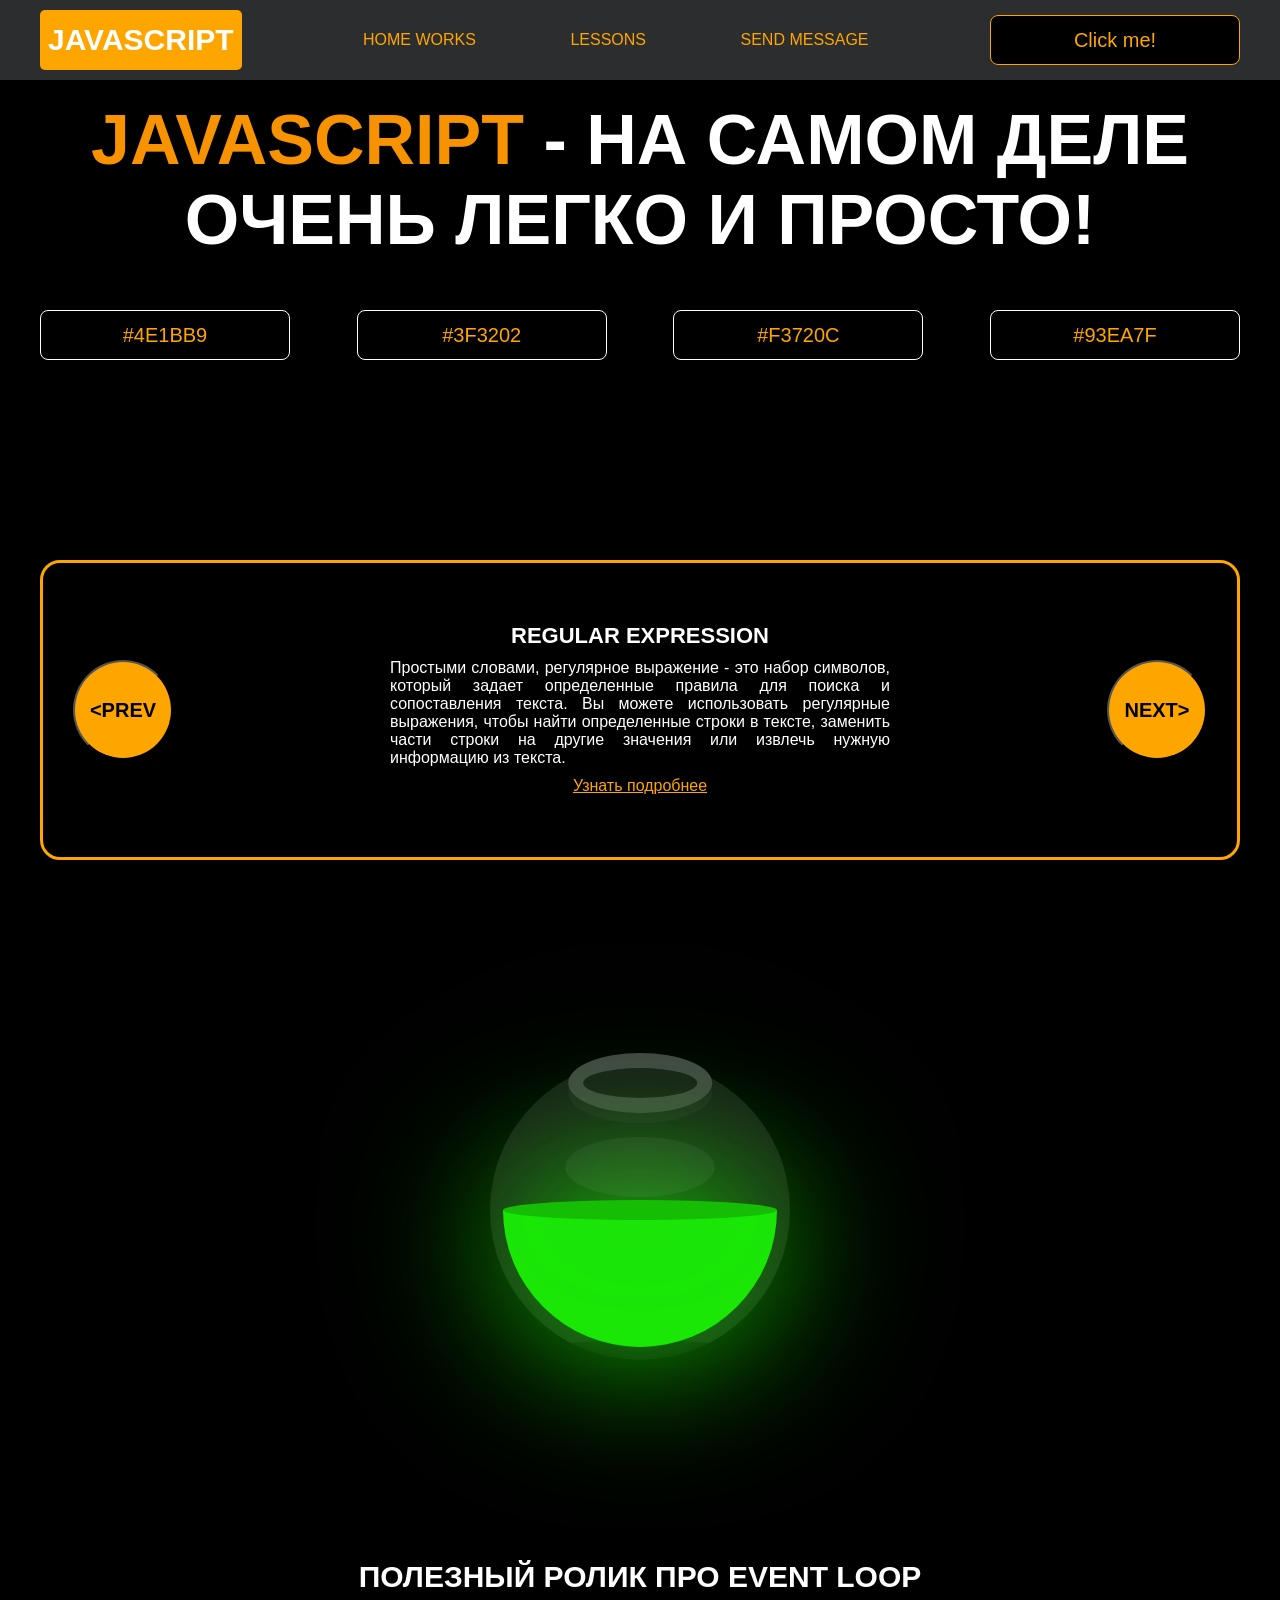
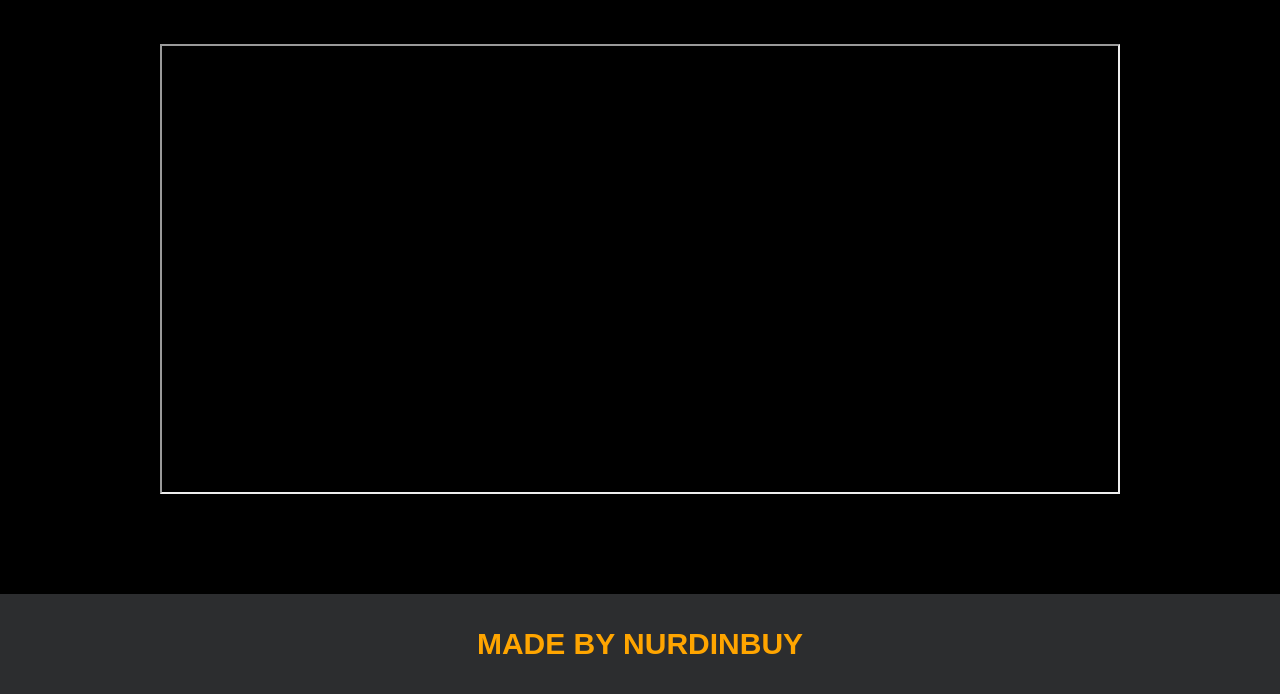
==== index.html @ e3768769 "add index" ====
<!DOCTYPE html>
<html lang="en">
<head>
    <meta charset="UTF-8">
    <title>Java Script</title>
    <link rel="stylesheet" href="project/css/style.css">
    <link rel="stylesheet" href="project/css/core.css">
</head>
<body>

<div class="wrapper">
    <div class="header">
        <div class="container">
            <div class="inner_header">
                <a href="index.html">
                    <div class="logotype">
                        <h2>JavaScript</h2>
                    </div>
                </a>
                <ul class="menu">
                    <li class="menu_link">
                        <a href="home_works.html">Home Works</a>
                    </li>
                    <li class="menu_link">
                        <a href="lessons.html">Lessons</a>
                    </li>
                    <li class="menu_link">
                        <a href="https://t.me/nurdinbuy16" target="_blank">Send message</a>
                    </li>
                </ul>
                <button class="btn" id="btn-get">Click me!</button>
            </div>
        </div>
    </div>

    <div class="main_block">
        <div class="container">
            <div class="inner_main">
                <h1><strong id="js-color">JavaScript</strong> - на самом деле очень легко и просто!</h1>
                <div class="colors-buttons">
                    <button class="btn btn-color"></button>
                    <button class="btn btn-color"></button>
                    <button class="btn btn-color"></button>
                    <button class="btn btn-color"></button>
                </div>
            </div>
        </div>
    </div>

    <div class="slider_block">
        <div class="container">
            <div class="inner_slider">
                <div class="slider">
                    <button class="btn-slide" id="prev">&lt;prev</button>
                    <div class="slide active_slide">
                        <div class="slide_card">
                            <h3>regular expression</h3>
                            <p>Простыми словами, регулярное выражение - это набор символов, который задает определенные правила для поиска и сопоставления текста. Вы можете использовать регулярные выражения, чтобы найти определенные строки в тексте, заменить части строки на другие значения или извлечь нужную информацию из текста.</p>
                            <a href="https://developer.mozilla.org/ru/docs/Web/JavaScript/Guide/Regular_expressions" target="_blank">Узнать подробнее</a>
                        </div>
                    </div>
                    <div class="slide">
                        <div class="slide_card">
                            <h3>recursion</h3>
                            <p>Простыми словами, рекурсия - это, когда функция делает повторяющиеся вызовы самой себя для решения задачи, пока не достигнет определенного условия выхода из рекурсии.</p>
                            <a href="https://learn.javascript.ru/recursion" target="_blank">Узнать подробнее</a>
                        </div>
                    </div>
                    <div class="slide">
                        <div class="slide_card">
                            <h3>json</h3>
                            <p>Простыми словами, JSON - это способ представления данных в виде текста, чтобы они могли быть легко поняты и использованы различными программами. Он использует простые правила для описания объектов и массивов, а также для представления простых типов данных, таких как строки, числа, логические значения и т.д.</p>
                            <a href="https://developer.mozilla.org/ru/docs/Learn/JavaScript/Objects/JSON" target="_blank">Узнать подробнее</a>
                        </div>
                    </div>
                    <div class="slide">
                        <div class="slide_card">
                            <h3>event loop</h3>
                            <p>Простыми словами, event loop похож на дежурного, который непрерывно проверяет, произошло ли какое-либо событие, и реагирует на него, когда оно происходит. Он имеет список задач, которые нужно выполнить, и он перебирает этот список событий одно за другим, обрабатывая каждое событие, когда оно наступает.</p>
                            <a href="https://highload.today/kak-ustroen-event-loop-v-javascript-parallelnaya-model-i-tsikl-sobytij/" target="_blank">Узнать подробнее</a>
                        </div>
                    </div>
                    <button class="btn-slide" id="next">next&gt;</button>
                </div>
            </div>
        </div>
    </div>

    <div class="bottle">
        <div class="container">
            <div class="bottle_inner">
                <a href="monster.html">
                    <div class="bowl">
                        <div class="shadow"></div>
                        <div class="liquid"></div>

                    </div>
                </a>
            </div>
        </div>
    </div>

    <div class="block_video">
        <div class="container">
            <h3>Полезный ролик про Event Loop</h3>
            <div class="inner_block_video">
                <iframe width="80%" height="450" src="https://www.youtube.com/embed/zDlg64fsQow" title="YouTube video player" allow="autoplay; clipboard-write; encrypted-media; gyroscope; picture-in-picture; web-share" allowfullscreen></iframe>
            </div>
        </div>
    </div>

    <div class="footer">
        <div class="container">
            <a href="https://www.instagram.com/nurdinbuy/" target="_blank">
                <div class="inner_footer">
                    <h2>Made by NurDinBuy</h2>
                </div>
            </a>
        </div>
    </div>
</div>

<div class="modal">
    <div class="modal_dialog">
        <div class="modal_content">
            <form action="#">
                <div class="modal_close">&#10006;</div>
                <div class="modal_title">Мы свяжемся с вами как можно быстрее!</div>
                <label>
                    <input
                        required
                        placeholder="Ваше имя"
                        name="name"
                        type="text"
                        class="modal_input"
                    >
                </label>
                <label>
                    <input
                        required
                        placeholder="Ваш номер телефона"
                        name="phone"
                        type="text"
                        class="modal_input"
                    >
                </label>
                <button class="btn btn_dark btn_min">Перезвонить мне</button>
            </form>
        </div>
    </div>
</div>

</body>
<script src="project/js/main.js"></script>
<script src="project/js/modal.js"></script>
</html>
---- project/css/style.css ----
/* HEADER */

.header {
    height: 80px;
    background: #2c2d2f;
    display: flex;
    align-items: center;
    width: 100%;
    position: fixed;
    top: 0;
    z-index: 2;
}

.inner_header {
    height: 100%;
    display: flex;
    align-items: center;
    justify-content: space-between;
}

/* LOGOTYPE */

.logotype {
    display: flex;
    align-items: center;
    justify-content: center;
    font-size: 22px;
    height: 60px;
    width: fit-content;
    background: var(--orange);
    padding: 8px;
    color: white;
    border-radius: 5px;
    cursor: pointer;
}

/* HEADER MENU */

.menu {
    display: flex;
    justify-content: space-around;
    width: 600px;
}

.menu_link a {
    color: var(--orange);
    text-transform: uppercase;
}

.menu_link a:hover {
    text-decoration: underline;
}

/* MAIN BLOCK */

.main_block {
    padding: 100px 0;
    background: black;
}

/* BUTTONS COLOR PICKER */

.colors-buttons {
    display: flex;
    justify-content: space-between;
    margin-top: 50px;
}

.btn-color {
    border-radius: 20px;
    border-color: white !important;
}

/* FOOTER */

.footer {
    background: #2c2d2f;
    width: 100%;
}

.inner_footer {
    display: flex;
    align-items: center;
    justify-content: center;
    height: 100px;
}

.footer h2 {
    text-transform: uppercase;
    color: var(--orange);
    font-weight: 600;
}


/* SLIDER BLOCK */

.slider_block {
    padding: 100px 0;
    background: black;
}

.slider {
    position: relative;
    width: 100%;
    height: 300px;
    overflow: hidden;
    border: 3px solid var(--orange);
    border-radius: 20px;
    display: flex;
    align-items: center;
    justify-content: space-between;
    padding: 0 30px;
}

.slide {
    position: absolute;
    top: 60px;
    left: 0;
    width: 100%;
    height: 100%;
    display: none;
    transition: opacity 0.5s ease-in-out;
}

.slide_card {
    color: white;
    margin: 0 auto;
    width: 500px;
    text-align: center;
}

.slide_card h3 {
    color: white;
    text-transform: uppercase;
    font-size: 22px;
}

.slide_card p {
    font-size: 16px;
    text-align: justify;
    margin: 10px 0;
}

.slide_card a {
    color: var(--orange);
    text-decoration: underline;
}

.slide.active_slide {
    display: block;
}

/* VIDEO BLOCK */

.block_video {
    background: black;
    padding: 100px 0;
}

.inner_block_video {
    display: flex;
    justify-content: center;
    margin-top: 50px;
}

/* MODAL */

.modal {
    position: fixed;
    height: 100%;
    width: 100%;
    top: 0;
    left: 0;
    z-index: 2;
    background: rgba(0, 0, 0, 0.5);
    backdrop-filter: blur(10px);
    display: none;
}

.modal_dialog {
    max-width: 500px;
    margin: 200px auto;
}

.modal_content {
    position: relative;
    width: 100%;
    padding: 40px;
    background-color: black;
    border: 2px solid var(--orange);
    border-radius: 4px;
    max-height: 80vh;
    overflow-y: auto;
}

.modal_content form {
    display: flex;
    flex-direction: column;
    align-items: center;
}

.modal_close {
    position: absolute;
    top: 8px;
    right: 14px;
    font-size: 30px;
    color: red;
    opacity: 0.5;
    font-weight: 700;
    border: none;
    background-color: transparent;
    cursor: pointer;
}

.modal_title {
    text-align: center;
    font-size: 22px;
    text-transform: uppercase;
    color: white;
}

.modal_content label, .btn_min {
    width: 100% !important;
    margin-top: 10px;
}

.modal_content input {
    width: 100%;
}

/*-------BOTTLE-------*/

.bottle {
    background: black;
    padding: 100px 0;
}

.bottle_inner {
    display: flex;
    justify-content: center;
    align-items: center;
}

.bowl {
    position: relative;
    width: 300px;
    height: 300px;
    background: rgba(255, 255, 255, 0.1);
    border-radius: 50%;
    border: 8px solid transparent;
    animation: animate 5s linear infinite;
    transform-origin: bottom center;
}

@keyframes animate {
    0% {
        transform: rotate(0deg);
    }
    25% {
        transform: rotate(22deg);
    }
    50% {
        transform: rotate(0deg);
    }
    75% {
        transform: rotate(-22deg);
    }
    100% {
        filter: hue-rotate(360deg);
    }
}

.bowl::before {
    content: "";
    position: absolute;
    top: -15px;
    left: 50%;
    transform: translateX(-50%);
    width: 40%;
    height: 30px;
    border: 15px solid #444;
    border-radius: 50%;
    box-shadow: 0 10px #222;

}

.bowl::after {
    content: "";
    position: absolute;
    top: 35%;
    left: 50%;
    transform: translate(-50%, -50%);
    width: 150px;
    height: 60px;
    background: rgba(255, 255, 255, 0.05);
    transform-origin: center;
    animation: animatebowlshadow 5s linear infinite;
    border-radius: 50%;
    animation-play-state: running;

}


@keyframes animatebowlshadow {
    0% {
        left: 50%;
        width: 150px;
        height: 60px;
    }
    25% {
        left: 55%;
        width: 140px;
        height: 65px;
    }
    50% {
        left: 50%;
        width: 150px;
        height: 60px;
    }
    75% {
        left: 45%;
        width: 140px;
        height: 65px;
    }
    100% {


    }
}


.liquid {
    position: absolute;
    top: 50%;
    left: 5px;
    right: 5px;
    bottom: 5px;
    background: #1ae907;
    border-bottom-left-radius: 150px;
    border-bottom-right-radius: 150px;
    filter: drop-shadow(0 0 80px #1ae907);
    transform-origin: top center;
    animation: animateliquid 5s linear infinite;
    animation-play-state: running;
}

@keyframes animateliquid {
    0% {
        transform: rotate(0deg);
    }
    25% {
        transform: rotate(-22deg);
    }
    30% {
        transform: rotate(-23deg);
    }
    50% {
        transform: rotate(0deg);
    }
    75% {
        transform: rotate(22deg);
    }
    80% {
        transform: rotate(23deg);
    }
    100% {
        transform: rotate(0deg);
    }


}

.liquid::before {
    content: "";
    position: absolute;
    top: -10px;
    width: 100%;
    height: 20px;
    background: #15be05;
    border-radius: 50%;
    filter: drop-shadow(0 0 80px #15be05);
}

.shadow {
    position: absolute;
    top: calc(50% + 150px);
    left: 50%;
    transform: translate(-50%, -50%);
    width: 260px;
    height: 40px;
    background: rgba(0, 0, 0, 0.5);
    border-radius: 50%;
    animation: animateshadow 5s linear infinite;
    animation-play-state: running;

}

@keyframes animateshadow {
    0% {
        left: 50%;
        width: 260px;
        height: 40px;
        top: calc(50% + 150px);

    }

    25% {
        left: 55%;
        width: 265px;
        height: 30px;
        top: calc(50% + 130px);

    }
    50% {
        left: 50%;
        width: 260px;
        height: 40px;
        top: calc(50% + 150px);

    }
    75% {
        left: 45%;
        width: 265px;
        height: 30px;
        top: calc(50% + 130px);

    }
    100% {
    }
}
---- project/css/core.css ----
* {
    margin: 0;
    padding: 0;
    box-sizing: border-box;
}

.container {
    width: 1200px;
    margin: 0 auto;
}

body {
    font-family: "Britannic Bold", sans-serif;
    background: #c2d0d0;
}

.btn {
    width: 250px;
    height: 50px;
    font-size: 20px;
    cursor: pointer;
    border: 1px solid var(--orange);
    background: black;
    color: var(--orange);
    border-radius: 8px;
}

.btn:hover {
    background: #414349;
}

.btn:active {
    background: #56585D;
    border: 2px solid var(--orange);
}

a {
    text-decoration: none;
}

li {
    list-style: none;
}

h1 {
    text-align: center;
    font-size: 70px;
    color: white;
    margin: 0 auto;
    text-transform: uppercase;
    font-weight: 600;
}

h2 {
    text-align: center;
    font-size: 30px;
    color: white;
    margin: 0 auto;
    text-transform: uppercase;
    font-weight: 600;
}

h3 {
    text-align: center;
    font-size: 30px;
    color: white;
    margin: 0 auto;
    text-transform: uppercase;
    font-weight: 600;
}

h4 {
    font-size: 24px;
    color: white;
    text-transform: uppercase;
    font-weight: 600;
}

strong {
    color: #F79300;
}

label {
    font-size: 24px;
    color: var(--orange);
}

input {
    width: 350px;
    height: 50px;
    font-size: 20px;
    padding-left: 5px;
    color: var(--orange);
    background: black;
    border: 2px solid var(--orange);
}

.checker {
    color: white;
    font-size: 30px;
}

.btn-slide {
    display: block;
    width: 100px;
    height: 100px;
    background: var(--orange);
    color: black;
    font-size: 20px;
    text-transform: uppercase;
    border-radius: 50%;
    font-weight: 800;
    z-index: 1;
}

.btn-slide:hover {
    background: #b68733 !important;
    cursor: pointer;
    color: white;
}

:root {
    --orange: orange;
    --black: black;
}
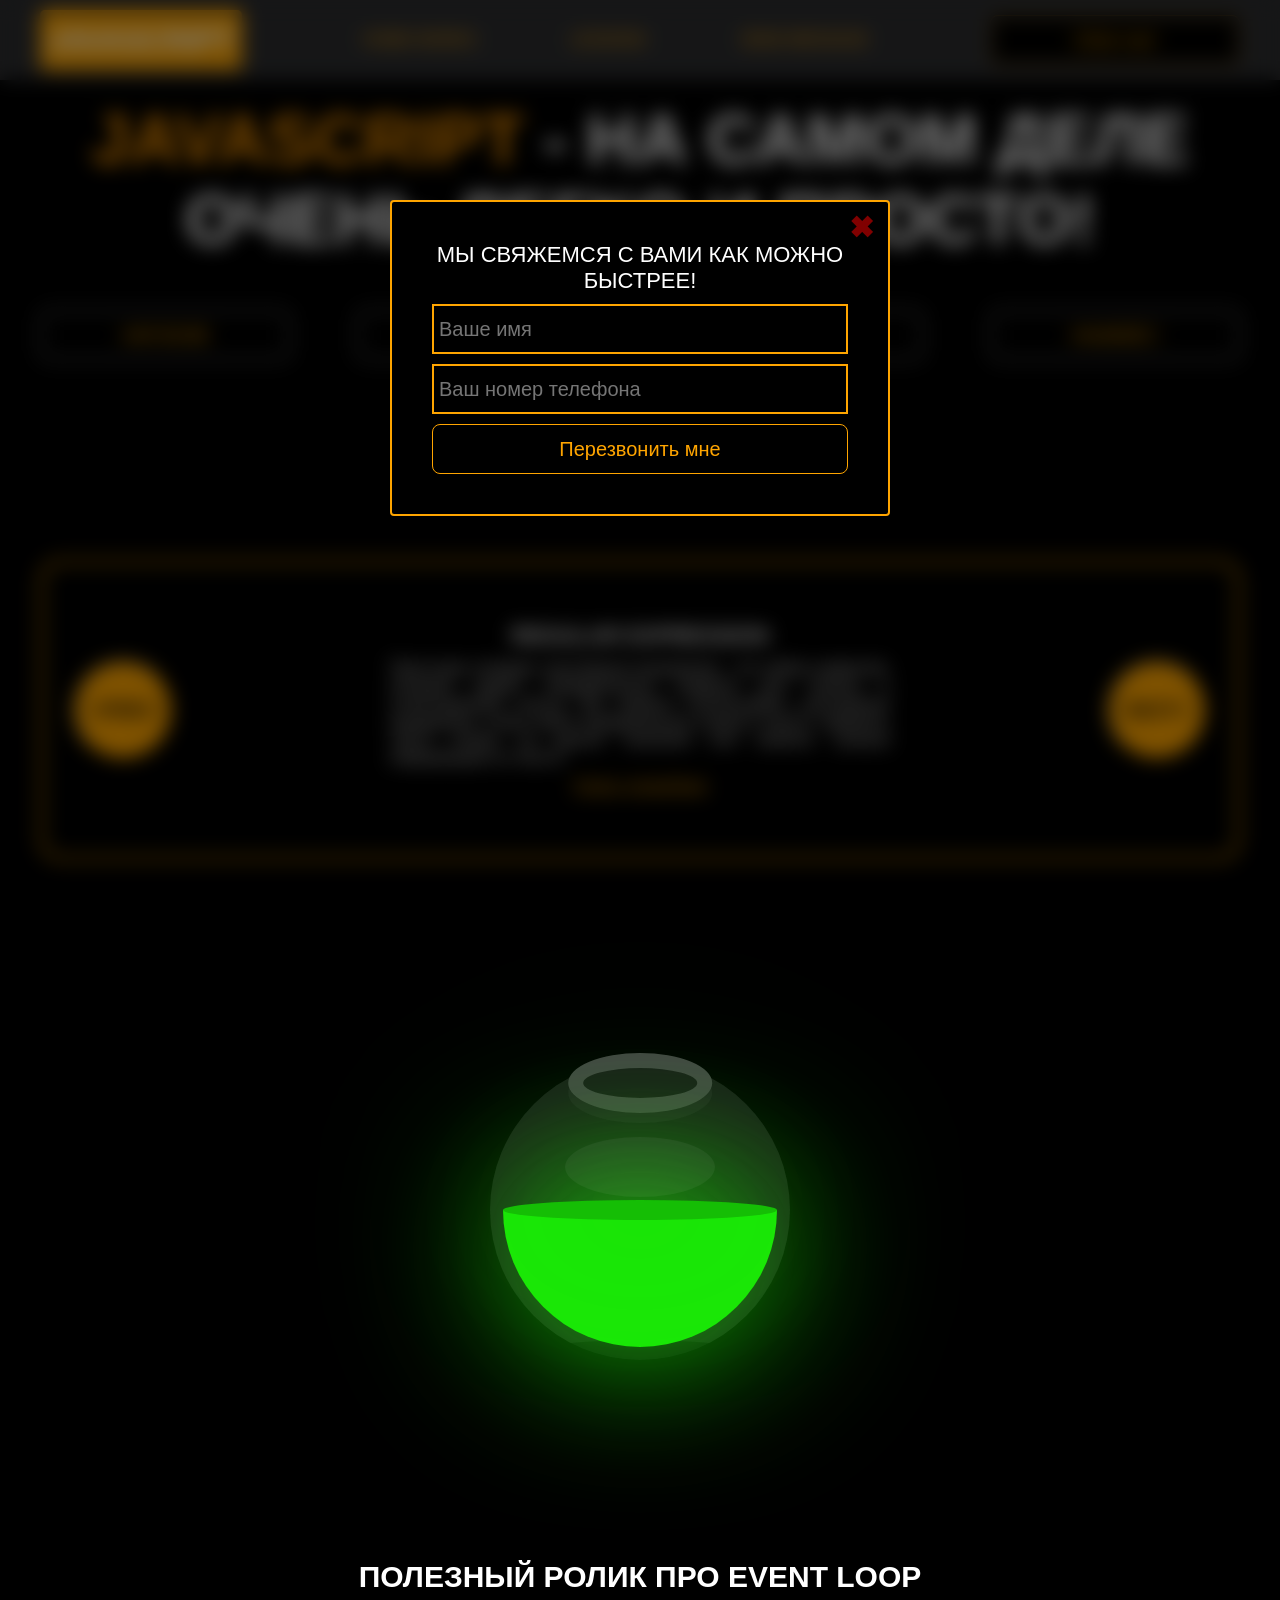
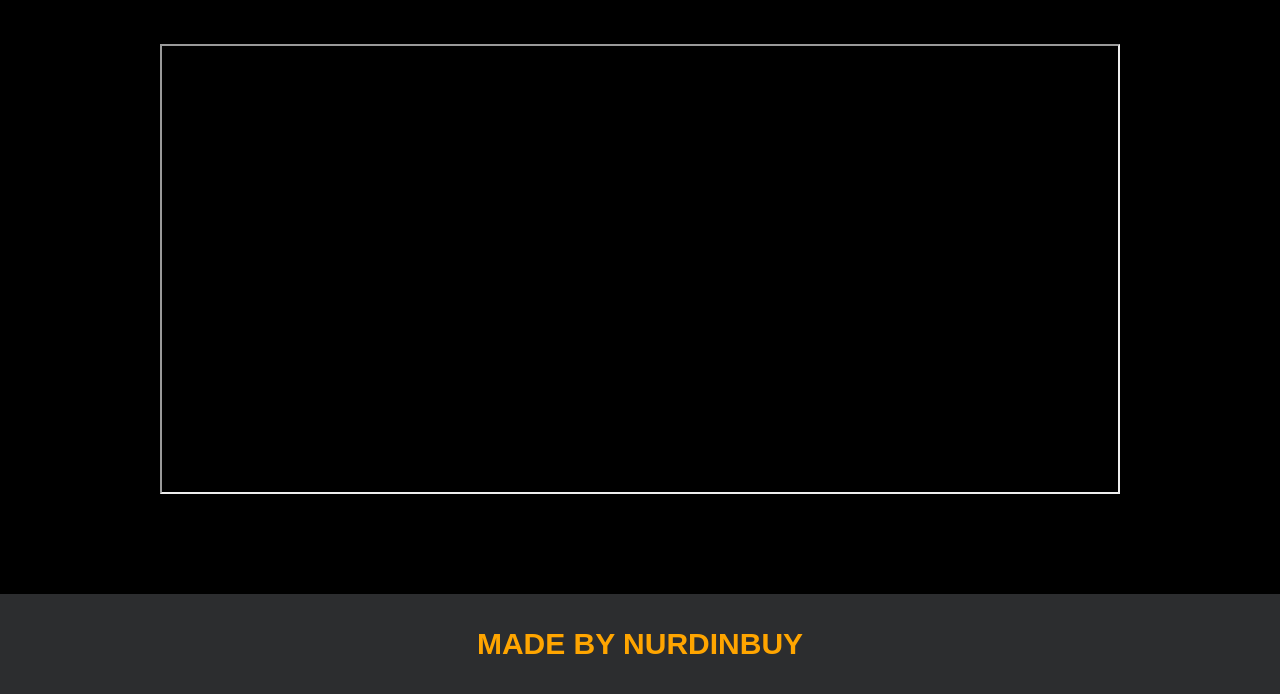
==== commit 8e92952c: "add script" ====
--- a/index.html
+++ b/index.html
@@ -3,8 +3,8 @@
 <head>
     <meta charset="UTF-8">
     <title>Java Script</title>
-    <link rel="stylesheet" href="project/css/style.css">
-    <link rel="stylesheet" href="project/css/core.css">
+    <link rel="stylesheet" href="css/style.css">
+    <link rel="stylesheet" href="css/core.css">
 </head>
 <body>
 
@@ -151,7 +151,7 @@
 </div>
 
 </body>
-<script src="project/js/main.js"></script>
-<script src="project/js/modal.js"></script>
+<script src="js/main.js"></script>
+<script src="js/modal.js"></script>
 </html>
 
--- a/css/style.css
+++ b/css/style.css
@@ -0,0 +1,430 @@
+/* HEADER */
+
+.header {
+    height: 80px;
+    background: #2c2d2f;
+    display: flex;
+    align-items: center;
+    width: 100%;
+    position: fixed;
+    top: 0;
+    z-index: 2;
+}
+
+.inner_header {
+    height: 100%;
+    display: flex;
+    align-items: center;
+    justify-content: space-between;
+}
+
+/* LOGOTYPE */
+
+.logotype {
+    display: flex;
+    align-items: center;
+    justify-content: center;
+    font-size: 22px;
+    height: 60px;
+    width: fit-content;
+    background: var(--orange);
+    padding: 8px;
+    color: white;
+    border-radius: 5px;
+    cursor: pointer;
+}
+
+/* HEADER MENU */
+
+.menu {
+    display: flex;
+    justify-content: space-around;
+    width: 600px;
+}
+
+.menu_link a {
+    color: var(--orange);
+    text-transform: uppercase;
+}
+
+.menu_link a:hover {
+    text-decoration: underline;
+}
+
+/* MAIN BLOCK */
+
+.main_block {
+    padding: 100px 0;
+    background: black;
+}
+
+/* BUTTONS COLOR PICKER */
+
+.colors-buttons {
+    display: flex;
+    justify-content: space-between;
+    margin-top: 50px;
+}
+
+.btn-color {
+    border-radius: 20px;
+    border-color: white !important;
+}
+
+/* FOOTER */
+
+.footer {
+    background: #2c2d2f;
+    width: 100%;
+}
+
+.inner_footer {
+    display: flex;
+    align-items: center;
+    justify-content: center;
+    height: 100px;
+}
+
+.footer h2 {
+    text-transform: uppercase;
+    color: var(--orange);
+    font-weight: 600;
+}
+
+
+/* SLIDER BLOCK */
+
+.slider_block {
+    padding: 100px 0;
+    background: black;
+}
+
+.slider {
+    position: relative;
+    width: 100%;
+    height: 300px;
+    overflow: hidden;
+    border: 3px solid var(--orange);
+    border-radius: 20px;
+    display: flex;
+    align-items: center;
+    justify-content: space-between;
+    padding: 0 30px;
+}
+
+.slide {
+    position: absolute;
+    top: 60px;
+    left: 0;
+    width: 100%;
+    height: 100%;
+    display: none;
+    transition: opacity 0.5s ease-in-out;
+}
+
+.slide_card {
+    color: white;
+    margin: 0 auto;
+    width: 500px;
+    text-align: center;
+}
+
+.slide_card h3 {
+    color: white;
+    text-transform: uppercase;
+    font-size: 22px;
+}
+
+.slide_card p {
+    font-size: 16px;
+    text-align: justify;
+    margin: 10px 0;
+}
+
+.slide_card a {
+    color: var(--orange);
+    text-decoration: underline;
+}
+
+.slide.active_slide {
+    display: block;
+}
+
+/* VIDEO BLOCK */
+
+.block_video {
+    background: black;
+    padding: 100px 0;
+}
+
+.inner_block_video {
+    display: flex;
+    justify-content: center;
+    margin-top: 50px;
+}
+
+/* MODAL */
+
+.modal {
+    position: fixed;
+    height: 100%;
+    width: 100%;
+    top: 0;
+    left: 0;
+    z-index: 2;
+    background: rgba(0, 0, 0, 0.5);
+    backdrop-filter: blur(10px);
+    display: none;
+}
+
+.modal_dialog {
+    max-width: 500px;
+    margin: 200px auto;
+}
+
+.modal_content {
+    position: relative;
+    width: 100%;
+    padding: 40px;
+    background-color: black;
+    border: 2px solid var(--orange);
+    border-radius: 4px;
+    max-height: 80vh;
+    overflow-y: auto;
+}
+
+.modal_content form {
+    display: flex;
+    flex-direction: column;
+    align-items: center;
+}
+
+.modal_close {
+    position: absolute;
+    top: 8px;
+    right: 14px;
+    font-size: 30px;
+    color: red;
+    opacity: 0.5;
+    font-weight: 700;
+    border: none;
+    background-color: transparent;
+    cursor: pointer;
+}
+
+.modal_title {
+    text-align: center;
+    font-size: 22px;
+    text-transform: uppercase;
+    color: white;
+}
+
+.modal_content label, .btn_min {
+    width: 100% !important;
+    margin-top: 10px;
+}
+
+.modal_content input {
+    width: 100%;
+}
+
+/*-------BOTTLE-------*/
+
+.bottle {
+    background: black;
+    padding: 100px 0;
+}
+
+.bottle_inner {
+    display: flex;
+    justify-content: center;
+    align-items: center;
+}
+
+.bowl {
+    position: relative;
+    width: 300px;
+    height: 300px;
+    background: rgba(255, 255, 255, 0.1);
+    border-radius: 50%;
+    border: 8px solid transparent;
+    animation: animate 5s linear infinite;
+    transform-origin: bottom center;
+}
+
+@keyframes animate {
+    0% {
+        transform: rotate(0deg);
+    }
+    25% {
+        transform: rotate(22deg);
+    }
+    50% {
+        transform: rotate(0deg);
+    }
+    75% {
+        transform: rotate(-22deg);
+    }
+    100% {
+        filter: hue-rotate(360deg);
+    }
+}
+
+.bowl::before {
+    content: "";
+    position: absolute;
+    top: -15px;
+    left: 50%;
+    transform: translateX(-50%);
+    width: 40%;
+    height: 30px;
+    border: 15px solid #444;
+    border-radius: 50%;
+    box-shadow: 0 10px #222;
+
+}
+
+.bowl::after {
+    content: "";
+    position: absolute;
+    top: 35%;
+    left: 50%;
+    transform: translate(-50%, -50%);
+    width: 150px;
+    height: 60px;
+    background: rgba(255, 255, 255, 0.05);
+    transform-origin: center;
+    animation: animatebowlshadow 5s linear infinite;
+    border-radius: 50%;
+    animation-play-state: running;
+
+}
+
+
+@keyframes animatebowlshadow {
+    0% {
+        left: 50%;
+        width: 150px;
+        height: 60px;
+    }
+    25% {
+        left: 55%;
+        width: 140px;
+        height: 65px;
+    }
+    50% {
+        left: 50%;
+        width: 150px;
+        height: 60px;
+    }
+    75% {
+        left: 45%;
+        width: 140px;
+        height: 65px;
+    }
+    100% {
+
+
+    }
+}
+
+
+.liquid {
+    position: absolute;
+    top: 50%;
+    left: 5px;
+    right: 5px;
+    bottom: 5px;
+    background: #1ae907;
+    border-bottom-left-radius: 150px;
+    border-bottom-right-radius: 150px;
+    filter: drop-shadow(0 0 80px #1ae907);
+    transform-origin: top center;
+    animation: animateliquid 5s linear infinite;
+    animation-play-state: running;
+}
+
+@keyframes animateliquid {
+    0% {
+        transform: rotate(0deg);
+    }
+    25% {
+        transform: rotate(-22deg);
+    }
+    30% {
+        transform: rotate(-23deg);
+    }
+    50% {
+        transform: rotate(0deg);
+    }
+    75% {
+        transform: rotate(22deg);
+    }
+    80% {
+        transform: rotate(23deg);
+    }
+    100% {
+        transform: rotate(0deg);
+    }
+
+
+}
+
+.liquid::before {
+    content: "";
+    position: absolute;
+    top: -10px;
+    width: 100%;
+    height: 20px;
+    background: #15be05;
+    border-radius: 50%;
+    filter: drop-shadow(0 0 80px #15be05);
+}
+
+.shadow {
+    position: absolute;
+    top: calc(50% + 150px);
+    left: 50%;
+    transform: translate(-50%, -50%);
+    width: 260px;
+    height: 40px;
+    background: rgba(0, 0, 0, 0.5);
+    border-radius: 50%;
+    animation: animateshadow 5s linear infinite;
+    animation-play-state: running;
+
+}
+
+@keyframes animateshadow {
+    0% {
+        left: 50%;
+        width: 260px;
+        height: 40px;
+        top: calc(50% + 150px);
+
+    }
+
+    25% {
+        left: 55%;
+        width: 265px;
+        height: 30px;
+        top: calc(50% + 130px);
+
+    }
+    50% {
+        left: 50%;
+        width: 260px;
+        height: 40px;
+        top: calc(50% + 150px);
+
+    }
+    75% {
+        left: 45%;
+        width: 265px;
+        height: 30px;
+        top: calc(50% + 130px);
+
+    }
+    100% {
+    }
+}
--- a/css/core.css
+++ b/css/core.css
@@ -0,0 +1,125 @@
+* {
+    margin: 0;
+    padding: 0;
+    box-sizing: border-box;
+}
+
+.container {
+    width: 1200px;
+    margin: 0 auto;
+}
+
+body {
+    font-family: "Britannic Bold", sans-serif;
+    background: #c2d0d0;
+}
+
+.btn {
+    width: 250px;
+    height: 50px;
+    font-size: 20px;
+    cursor: pointer;
+    border: 1px solid var(--orange);
+    background: black;
+    color: var(--orange);
+    border-radius: 8px;
+}
+
+.btn:hover {
+    background: #414349;
+}
+
+.btn:active {
+    background: #56585D;
+    border: 2px solid var(--orange);
+}
+
+a {
+    text-decoration: none;
+}
+
+li {
+    list-style: none;
+}
+
+h1 {
+    text-align: center;
+    font-size: 70px;
+    color: white;
+    margin: 0 auto;
+    text-transform: uppercase;
+    font-weight: 600;
+}
+
+h2 {
+    text-align: center;
+    font-size: 30px;
+    color: white;
+    margin: 0 auto;
+    text-transform: uppercase;
+    font-weight: 600;
+}
+
+h3 {
+    text-align: center;
+    font-size: 30px;
+    color: white;
+    margin: 0 auto;
+    text-transform: uppercase;
+    font-weight: 600;
+}
+
+h4 {
+    font-size: 24px;
+    color: white;
+    text-transform: uppercase;
+    font-weight: 600;
+}
+
+strong {
+    color: #F79300;
+}
+
+label {
+    font-size: 24px;
+    color: var(--orange);
+}
+
+input {
+    width: 350px;
+    height: 50px;
+    font-size: 20px;
+    padding-left: 5px;
+    color: var(--orange);
+    background: black;
+    border: 2px solid var(--orange);
+}
+
+.checker {
+    color: white;
+    font-size: 30px;
+}
+
+.btn-slide {
+    display: block;
+    width: 100px;
+    height: 100px;
+    background: var(--orange);
+    color: black;
+    font-size: 20px;
+    text-transform: uppercase;
+    border-radius: 50%;
+    font-weight: 800;
+    z-index: 1;
+}
+
+.btn-slide:hover {
+    background: #b68733 !important;
+    cursor: pointer;
+    color: white;
+}
+
+:root {
+    --orange: orange;
+    --black: black;
+}
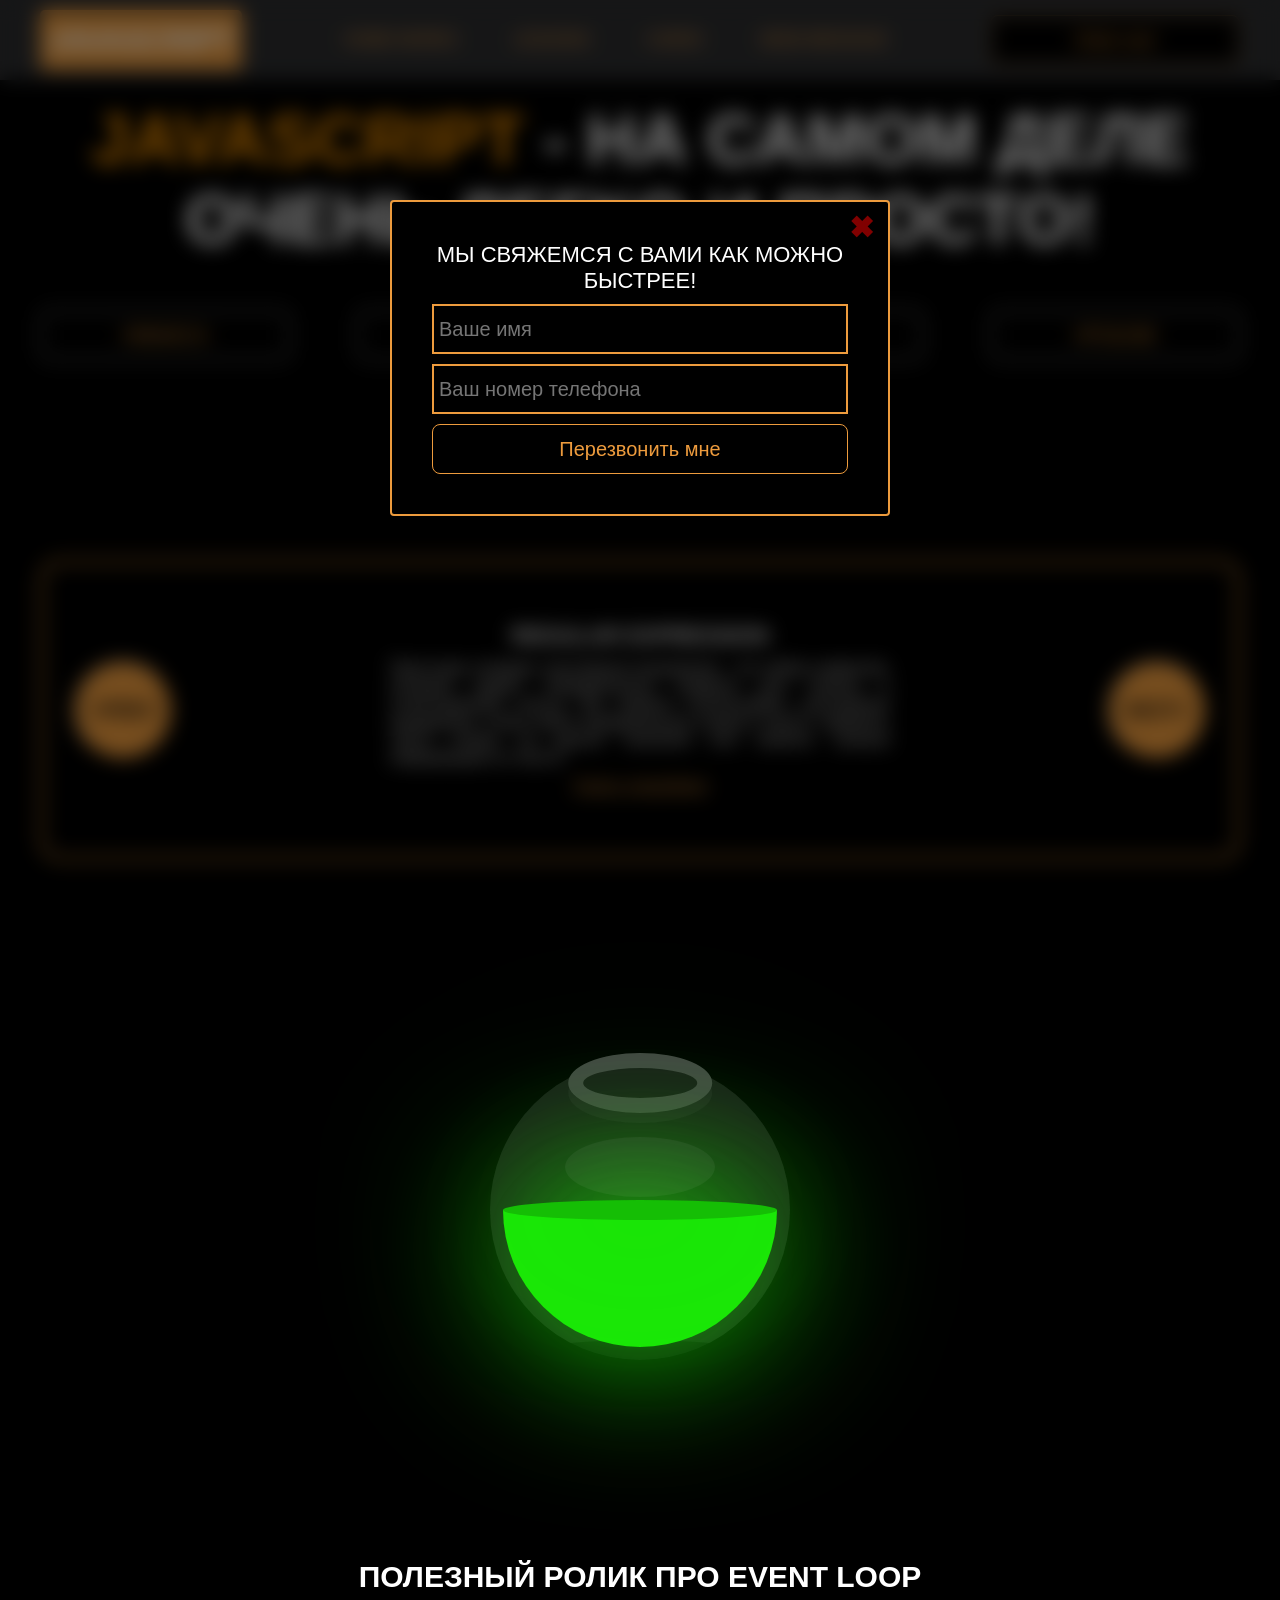
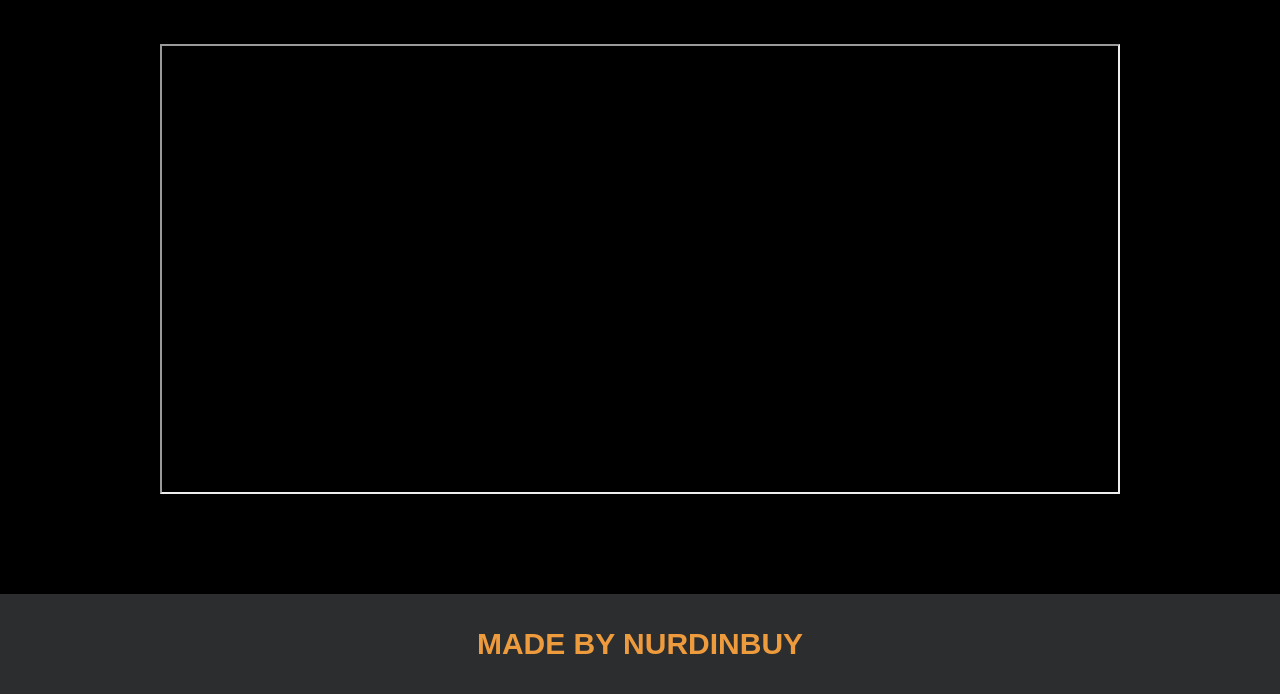
==== commit 34222f50: "add script html css" ====
--- a/index.html
+++ b/index.html
@@ -23,6 +23,9 @@
                     </li>
                     <li class="menu_link">
                         <a href="lessons.html">Lessons</a>
+                    </li>
+                    <li class="menu_link">
+                        <a href="cards.html">Cards</a>
                     </li>
                     <li class="menu_link">
                         <a href="https://t.me/nurdinbuy16" target="_blank">Send message</a>
--- a/css/core.css
+++ b/css/core.css
@@ -120,6 +120,6 @@
 }
 
 :root {
-    --orange: orange;
+    --orange: #ed9b3d;
     --black: black;
 }
